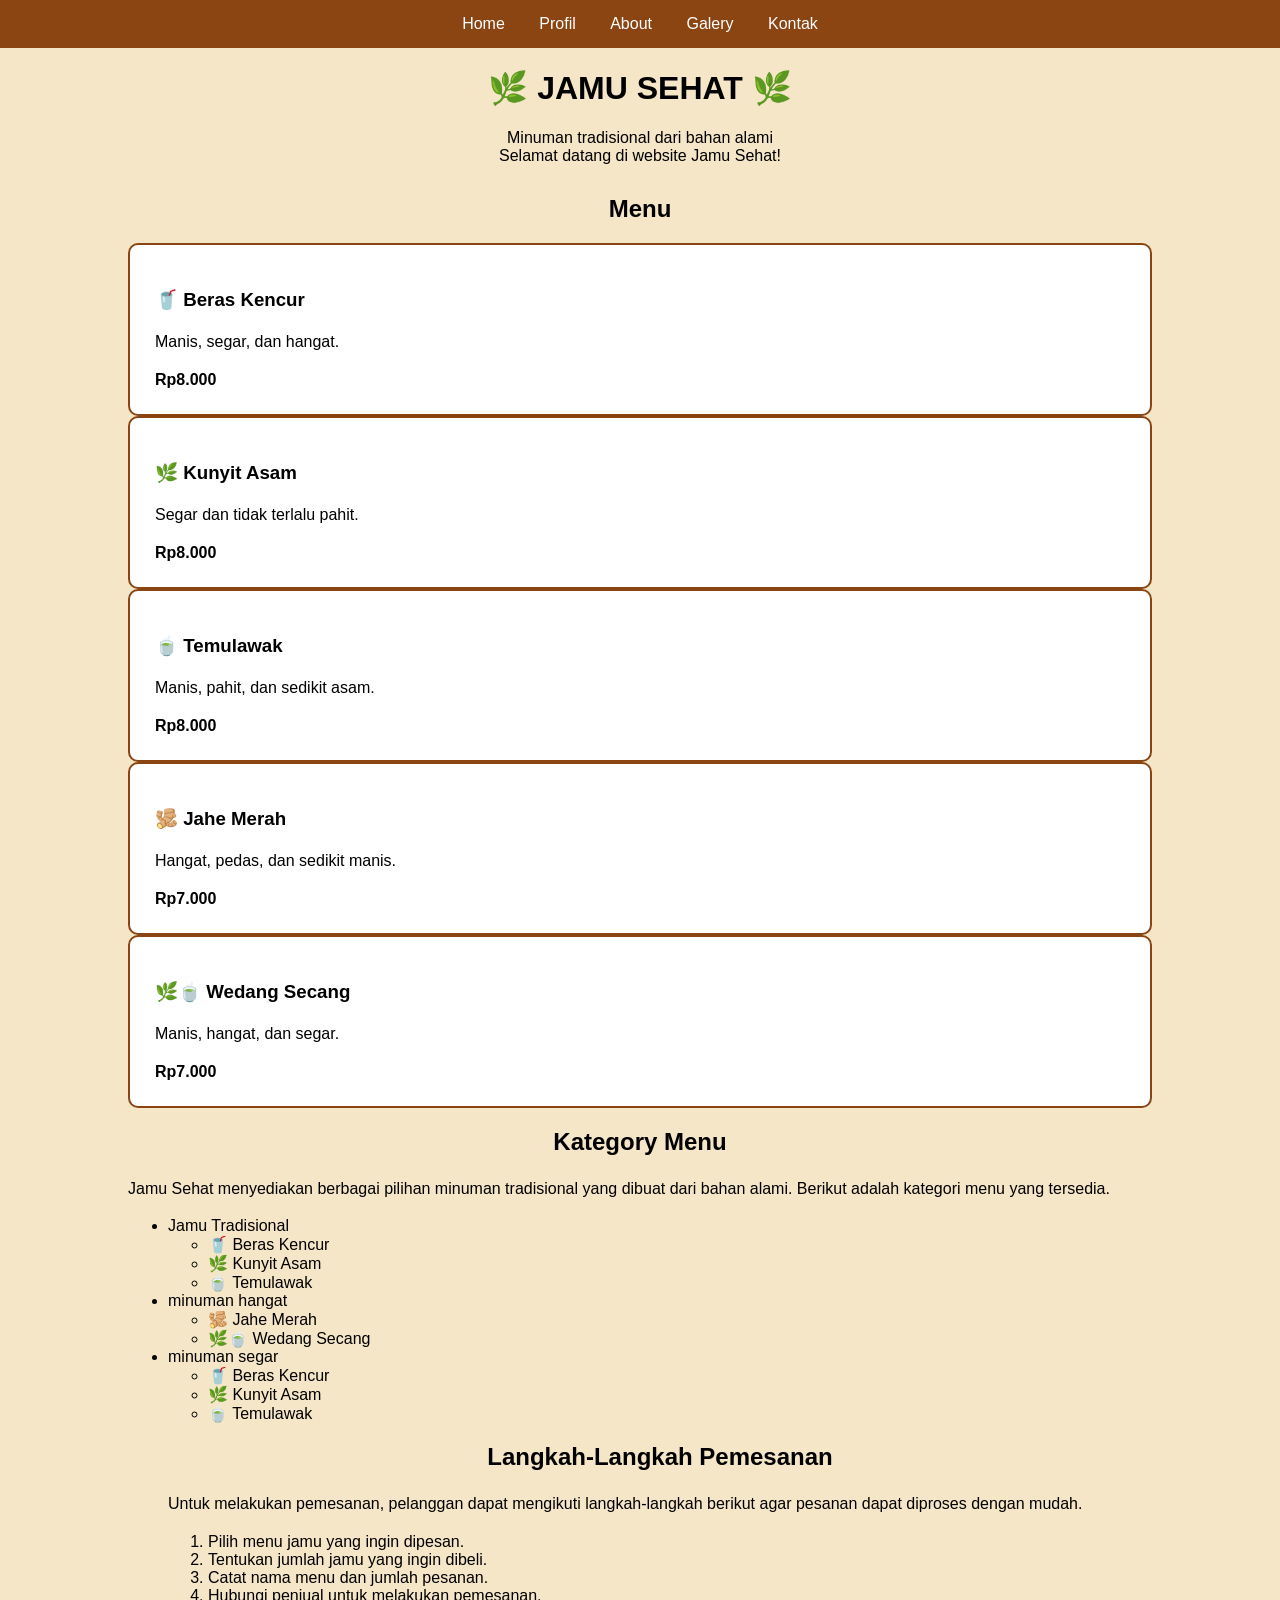
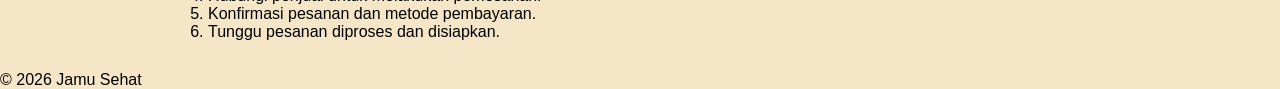
==== index.html @ 49701f0d "Add files via upload" ====
<!DOCTYPE html>
<html lang="id">
<head>
    <meta charset="UTF-8">
    <title>Jamu Sehat - Home</title>
    <link rel="stylesheet" href="style.css">
</head>
<body>

<nav>
    <a href="index.html">Home</a>
    <a href="profil.html">Profil</a>
    <a href="about.html">About</a>
    <a href="galery.html">Galery</a>
    <a href="kontak.html">Kontak</a>
</nav>

<div class="hero">
    <h1>🌿 JAMU SEHAT 🌿</h1>
   <div class="welcome">
    Minuman tradisional dari bahan alami
</div>

<div class="welcome">
    Selamat datang di website Jamu Sehat!
</div>
</div>

<div class="container">
    <h2>Menu</h2>

    <div class="menu">
        <div class="card">
            <h3>🥤 Beras Kencur</h3>
            <p>Manis, segar, dan hangat.</p>
            <b>Rp8.000</b>
        </div>

        <div class="card">
            <h3>🌿 Kunyit Asam</h3>
            <p>Segar dan tidak terlalu pahit.</p>
            <b>Rp8.000</b>
        </div>

        <div class="card">
            <h3>🍵 Temulawak</h3>
            <p>Manis, pahit, dan sedikit asam.</p>
            <b>Rp8.000</b>
        </div>

        <div class="card">
            <h3>🫚 Jahe Merah</h3>
            <p>Hangat, pedas, dan sedikit manis.</p>
            <b>Rp7.000</b>
        </div>

        <div class="card">
            <h3>🌿🍵 Wedang Secang</h3>
            <p>Manis, hangat, dan segar.</p>
            <b>Rp7.000</b>
        </div>
        
        </div>
<h2>Kategory Menu</h2>
<p> Jamu Sehat menyediakan berbagai pilihan minuman tradisional yang dibuat dari bahan alami. 
    Berikut adalah kategori menu yang tersedia.</p>
<ul>
    <li>Jamu Tradisional
        <ul>
    <li>🥤 Beras Kencur</li>
    <li>🌿 Kunyit Asam</li>
    <li>🍵 Temulawak</li>
    </ul>
    </li>
<li>minuman hangat
    <ul>
    <li>🫚 Jahe Merah</li>
    <li>🌿🍵 Wedang Secang</li>
    </ul>
</li>    
<li>minuman segar
    <ul>
    <li>🥤 Beras Kencur</li>
    <li>🌿 Kunyit Asam</li>
    <li>🍵 Temulawak</li>
    </ul>
</li>
<h2>Langkah-Langkah Pemesanan</h2> 
<p> Untuk melakukan pemesanan, pelanggan dapat mengikuti langkah-langkah berikut agar pesanan dapat diproses dengan mudah.    
</p>
<ol> 
    <li>Pilih menu jamu yang ingin dipesan.</li> 
    <li>Tentukan jumlah jamu yang ingin dibeli.</li> 
    <li>Catat nama menu dan jumlah pesanan.</li> 
    <li>Hubungi penjual untuk melakukan pemesanan.</li> 
    <li>Konfirmasi pesanan dan metode pembayaran.</li> 
    <li>Tunggu pesanan diproses dan disiapkan.</li> 
</ol>
</div>
    </div>
</div>
<footer>
    © 2026 Jamu Sehat
</footer>
</body>
</html>
---- style.css ----
body {
    font-family: Arial, sans-serif;
    background-color: #f5e6c8;
    margin: 0;
    padding: 0;
}

nav {
    background-color: #8b4513;
    padding: 15px;
    text-align: center;
}

nav a {
    color: white;
    text-decoration: none;
    margin: 0 15px;
}

.container {
    width: 80%;
    margin: 30px auto;
}

/* Jarak antar card */
.card-container {
    display: flex;
    flex-wrap: wrap;
    justify-content: center;
    gap: 20px;
}

/* Tampilan card */
.card {
    background-color: white;
    padding: 25px;
    border-radius: 10px;
    border: 2px solid #8b4513;
    box-sizing: border-box;
}

/* Judul di tengah */
.hero {
    text-align: center;
}

h2 {
    text-align: center;
}

h1 {
    text-align: center;
}

p {
    text-align: justify;
    line-height: 1.6;
}
.welcome {
    text-align: center;
}
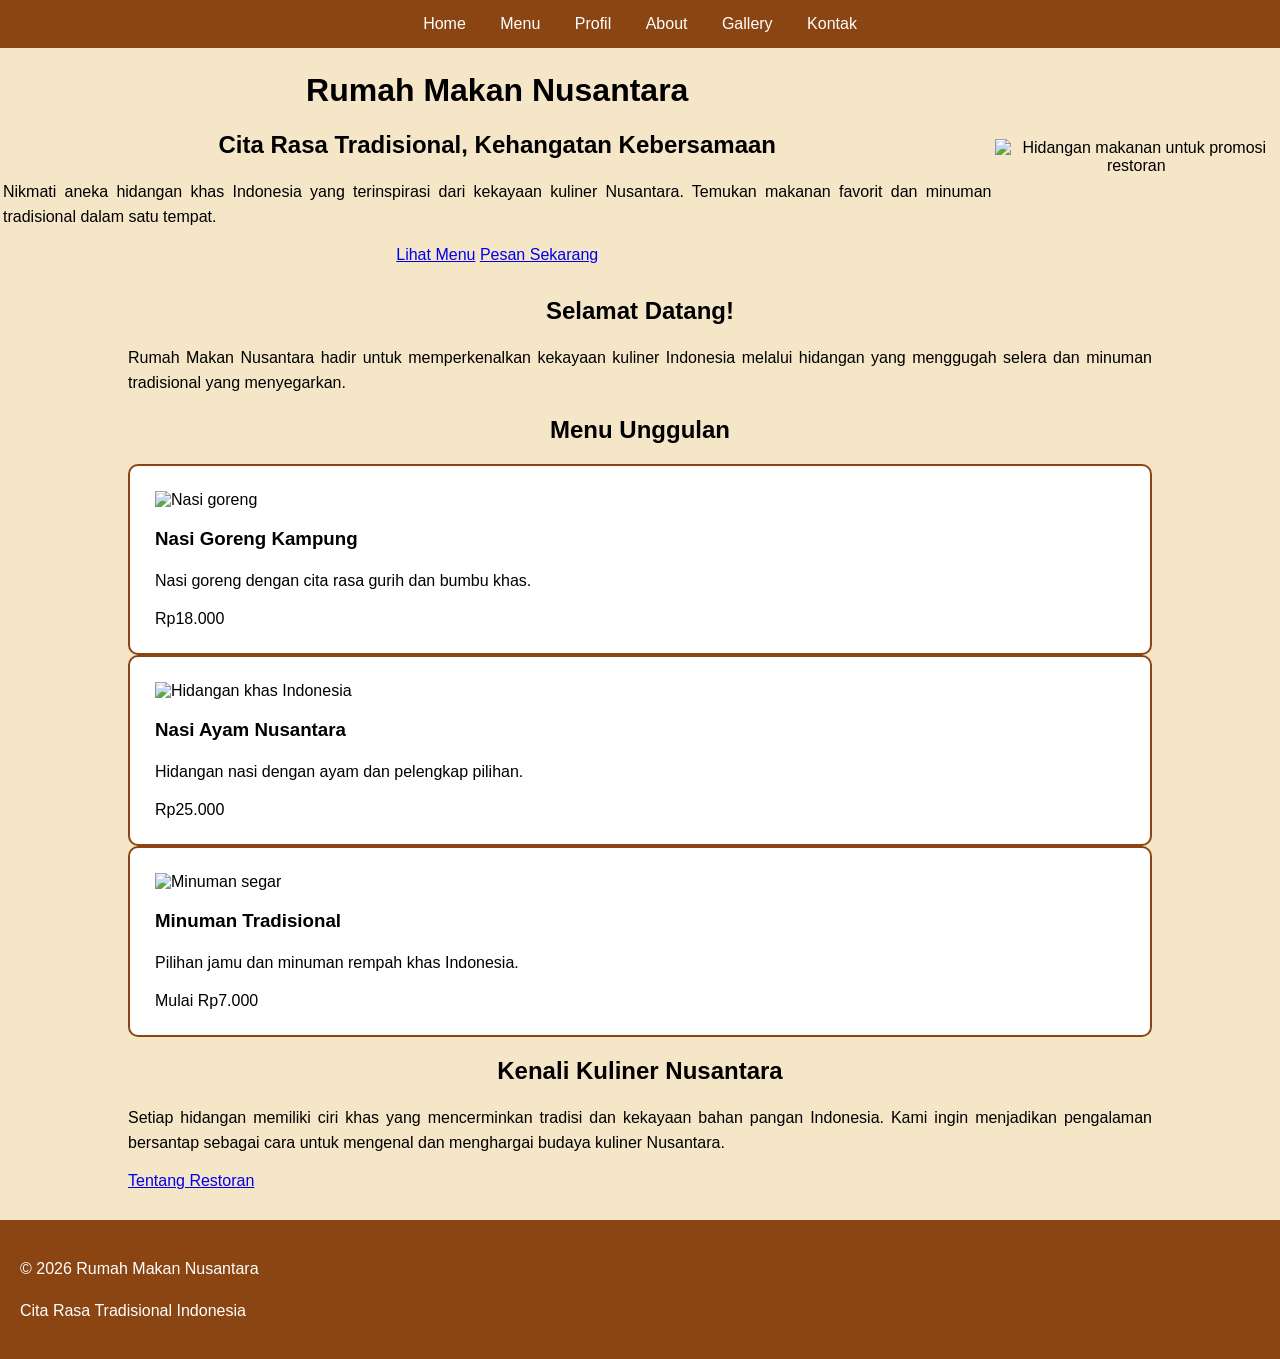
==== commit 32bee61f: "Replace Jamu Sehat with Rumah Makan Nusantara" ====
--- a/index.html
+++ b/index.html
@@ -1,106 +1,105 @@
+
 <!DOCTYPE html>
 <html lang="id">
 <head>
     <meta charset="UTF-8">
-    <title>Jamu Sehat - Home</title>
+    <meta name="viewport" content="width=device-width, initial-scale=1.0">
+    <title>Home - Rumah Makan Nusantara</title>
     <link rel="stylesheet" href="style.css">
 </head>
 <body>
 
 <nav>
     <a href="index.html">Home</a>
+    <a href="menu.html">Menu</a>
     <a href="profil.html">Profil</a>
     <a href="about.html">About</a>
-    <a href="galery.html">Galery</a>
+    <a href="gallery.html">Gallery</a>
     <a href="kontak.html">Kontak</a>
 </nav>
 
-<div class="hero">
-    <h1>🌿 JAMU SEHAT 🌿</h1>
-   <div class="welcome">
-    Minuman tradisional dari bahan alami
-</div>
+<header class="hero">
+    <table class="layout-table">
+        <tr>
+            <td class="hero-text">
+                <h1>Rumah Makan Nusantara</h1>
+                <h2>Cita Rasa Tradisional, Kehangatan Kebersamaan</h2>
+                <p>
+                    Nikmati aneka hidangan khas Indonesia yang terinspirasi
+                    dari kekayaan kuliner Nusantara. Temukan makanan favorit
+                    dan minuman tradisional dalam satu tempat.
+                </p>
+                <a class="btn" href="menu.html">Lihat Menu</a>
+                <a class="btn" href="kontak.html">Pesan Sekarang</a>
+            </td>
 
-<div class="welcome">
-    Selamat datang di website Jamu Sehat!
-</div>
-</div>
+            <td class="hero-image-cell">
+                <img class="hero-photo"
+                     src="https://images.unsplash.com/photo-1547592180-85f173990554?auto=format&fit=crop&w=900&q=85"
+                     alt="Hidangan makanan untuk promosi restoran">
+            </td>
+        </tr>
+    </table>
+</header>
 
-<div class="container">
-    <h2>Menu</h2>
+<main class="container">
+    <h2 class="section-title">Selamat Datang!</h2>
+    <p class="section-intro">
+        Rumah Makan Nusantara hadir untuk memperkenalkan kekayaan
+        kuliner Indonesia melalui hidangan yang menggugah selera
+        dan minuman tradisional yang menyegarkan.
+    </p>
 
-    <div class="menu">
-        <div class="card">
-            <h3>🥤 Beras Kencur</h3>
-            <p>Manis, segar, dan hangat.</p>
-            <b>Rp8.000</b>
-        </div>
+    <h2 class="section-title">Menu Unggulan</h2>
 
-        <div class="card">
-            <h3>🌿 Kunyit Asam</h3>
-            <p>Segar dan tidak terlalu pahit.</p>
-            <b>Rp8.000</b>
-        </div>
+    <div class="card-grid">
+        <article class="card">
+            <img src="https://images.unsplash.com/photo-1512058564366-18510be2db19?auto=format&fit=crop&w=700&q=80"
+                 alt="Nasi goreng">
+            <div class="card-content">
+                <h3>Nasi Goreng Kampung</h3>
+                <p>Nasi goreng dengan cita rasa gurih dan bumbu khas.</p>
+                <span class="price">Rp18.000</span>
+            </div>
+        </article>
 
-        <div class="card">
-            <h3>🍵 Temulawak</h3>
-            <p>Manis, pahit, dan sedikit asam.</p>
-            <b>Rp8.000</b>
-        </div>
+        <article class="card">
+            <img src="https://images.unsplash.com/photo-1547592180-85f173990554?auto=format&fit=crop&w=700&q=80"
+                 alt="Hidangan khas Indonesia">
+            <div class="card-content">
+                <h3>Nasi Ayam Nusantara</h3>
+                <p>Hidangan nasi dengan ayam dan pelengkap pilihan.</p>
+                <span class="price">Rp25.000</span>
+            </div>
+        </article>
 
-        <div class="card">
-            <h3>🫚 Jahe Merah</h3>
-            <p>Hangat, pedas, dan sedikit manis.</p>
-            <b>Rp7.000</b>
-        </div>
+        <article class="card">
+            <img src="https://images.unsplash.com/photo-1544145945-f90425340c7e?auto=format&fit=crop&w=700&q=80"
+                 alt="Minuman segar">
+            <div class="card-content">
+                <h3>Minuman Tradisional</h3>
+                <p>Pilihan jamu dan minuman rempah khas Indonesia.</p>
+                <span class="price">Mulai Rp7.000</span>
+            </div>
+        </article>
+    </div>
 
-        <div class="card">
-            <h3>🌿🍵 Wedang Secang</h3>
-            <p>Manis, hangat, dan segar.</p>
-            <b>Rp7.000</b>
-        </div>
-        
-        </div>
-<h2>Kategory Menu</h2>
-<p> Jamu Sehat menyediakan berbagai pilihan minuman tradisional yang dibuat dari bahan alami. 
-    Berikut adalah kategori menu yang tersedia.</p>
-<ul>
-    <li>Jamu Tradisional
-        <ul>
-    <li>🥤 Beras Kencur</li>
-    <li>🌿 Kunyit Asam</li>
-    <li>🍵 Temulawak</li>
-    </ul>
-    </li>
-<li>minuman hangat
-    <ul>
-    <li>🫚 Jahe Merah</li>
-    <li>🌿🍵 Wedang Secang</li>
-    </ul>
-</li>    
-<li>minuman segar
-    <ul>
-    <li>🥤 Beras Kencur</li>
-    <li>🌿 Kunyit Asam</li>
-    <li>🍵 Temulawak</li>
-    </ul>
-</li>
-<h2>Langkah-Langkah Pemesanan</h2> 
-<p> Untuk melakukan pemesanan, pelanggan dapat mengikuti langkah-langkah berikut agar pesanan dapat diproses dengan mudah.    
-</p>
-<ol> 
-    <li>Pilih menu jamu yang ingin dipesan.</li> 
-    <li>Tentukan jumlah jamu yang ingin dibeli.</li> 
-    <li>Catat nama menu dan jumlah pesanan.</li> 
-    <li>Hubungi penjual untuk melakukan pemesanan.</li> 
-    <li>Konfirmasi pesanan dan metode pembayaran.</li> 
-    <li>Tunggu pesanan diproses dan disiapkan.</li> 
-</ol>
-</div>
+    <div class="info-panel">
+        <h2>Kenali Kuliner Nusantara</h2>
+        <p>
+            Setiap hidangan memiliki ciri khas yang mencerminkan
+            tradisi dan kekayaan bahan pangan Indonesia. Kami ingin
+            menjadikan pengalaman bersantap sebagai cara untuk
+            mengenal dan menghargai budaya kuliner Nusantara.
+        </p>
+        <a class="btn" href="about.html">Tentang Restoran</a>
     </div>
-</div>
+</main>
+
 <footer>
-    © 2026 Jamu Sehat
+    <p>&copy; 2026 Rumah Makan Nusantara</p>
+    <p>Cita Rasa Tradisional Indonesia</p>
 </footer>
+
 </body>
-</html>+</html>
--- a/style.css
+++ b/style.css
@@ -58,4 +58,157 @@
 }
 .welcome {
     text-align: center;
+}
+
+.menu-jamu {
+    width: 100%;
+    border-collapse: collapse;
+    margin: 25px 0;
+}
+
+.menu-jamu th,
+.menu-jamu td {
+    border: 1px solid #8b4513;
+    padding: 12px;
+}
+
+.menu-jamu th {
+    background-color: #8b4513;
+    color: white;
+    text-align: center;
+}
+
+.menu-jamu td {
+    text-align: left;
+}
+
+.menu-jamu tr:nth-child(even) {
+    background-color: #f8f1e4;
+}
+.galery {
+    display: grid;
+    grid-template-columns: repeat(3, 1fr);
+    gap: 20px;
+    margin-top: 25px;
+}
+
+.galery-card {
+    background-color: white;
+    padding: 15px;
+    border-radius: 10px;
+    text-align: center;
+    box-shadow: 0 2px 6px rgba(0, 0, 0, 0.15);
+}
+
+.galery-card img {
+    width: 100%;
+    height: 220px;
+    object-fit: cover;
+    border-radius: 8px;
+}
+
+.galery-card h3 {
+    margin-top: 12px;
+}
+/* ============================= */
+/* GALERY JAMU SEHAT */
+/* ============================= */
+
+.gallery-container {
+    width: 80%;
+    margin: 40px auto;
+    padding: 30px;
+    background-color: #fffaf0;
+    border-radius: 15px;
+    box-shadow: 0 3px 10px rgba(0, 0, 0, 0.15);
+}
+
+.gallery-container h1 {
+    text-align: center;
+    color: #5c2f0d;
+    margin-bottom: 10px;
+}
+
+.gallery-intro {
+    text-align: center;
+    margin-bottom: 30px;
+    color: #555;
+}
+
+/* Tata letak foto */
+.gallery-grid {
+    display: grid;
+    grid-template-columns: repeat(3, 1fr);
+    gap: 25px;
+}
+
+/* Kartu setiap foto */
+.gallery-card {
+    background-color: white;
+    border-radius: 12px;
+    overflow: hidden;
+    box-shadow: 0 3px 8px rgba(0, 0, 0, 0.15);
+    transition: transform 0.3s;
+}
+
+/* Efek ketika mouse diarahkan ke foto */
+.gallery-card:hover {
+    transform: translateY(-5px);
+}
+
+/* Foto */
+.gallery-card img {
+    width: 100%;
+    height: 220px;
+    object-fit: cover;
+    display: block;
+}
+
+/* Bagian teks di bawah foto */
+.gallery-info {
+    padding: 15px;
+    text-align: center;
+}
+
+.gallery-info h2 {
+    margin: 5px 0 10px;
+    color: #8b4513;
+    font-size: 21px;
+}
+
+.gallery-info p {
+    margin: 0;
+    color: #555;
+    line-height: 1.5;
+}
+
+
+/* ============================= */
+/* FOOTER */
+/* ============================= */
+
+footer {
+    text-align: center;
+    padding: 20px;
+    margin-top: 30px;
+    background-color: #8b4513;
+    color: white;
+}
+
+
+/* ============================= */
+/* TAMPILAN HP */
+/* ============================= */
+
+@media (max-width: 768px) {
+
+    .gallery-container {
+        width: 90%;
+        padding: 20px;
+    }
+
+    .gallery-grid {
+        grid-template-columns: 1fr;
+    }
+
 }
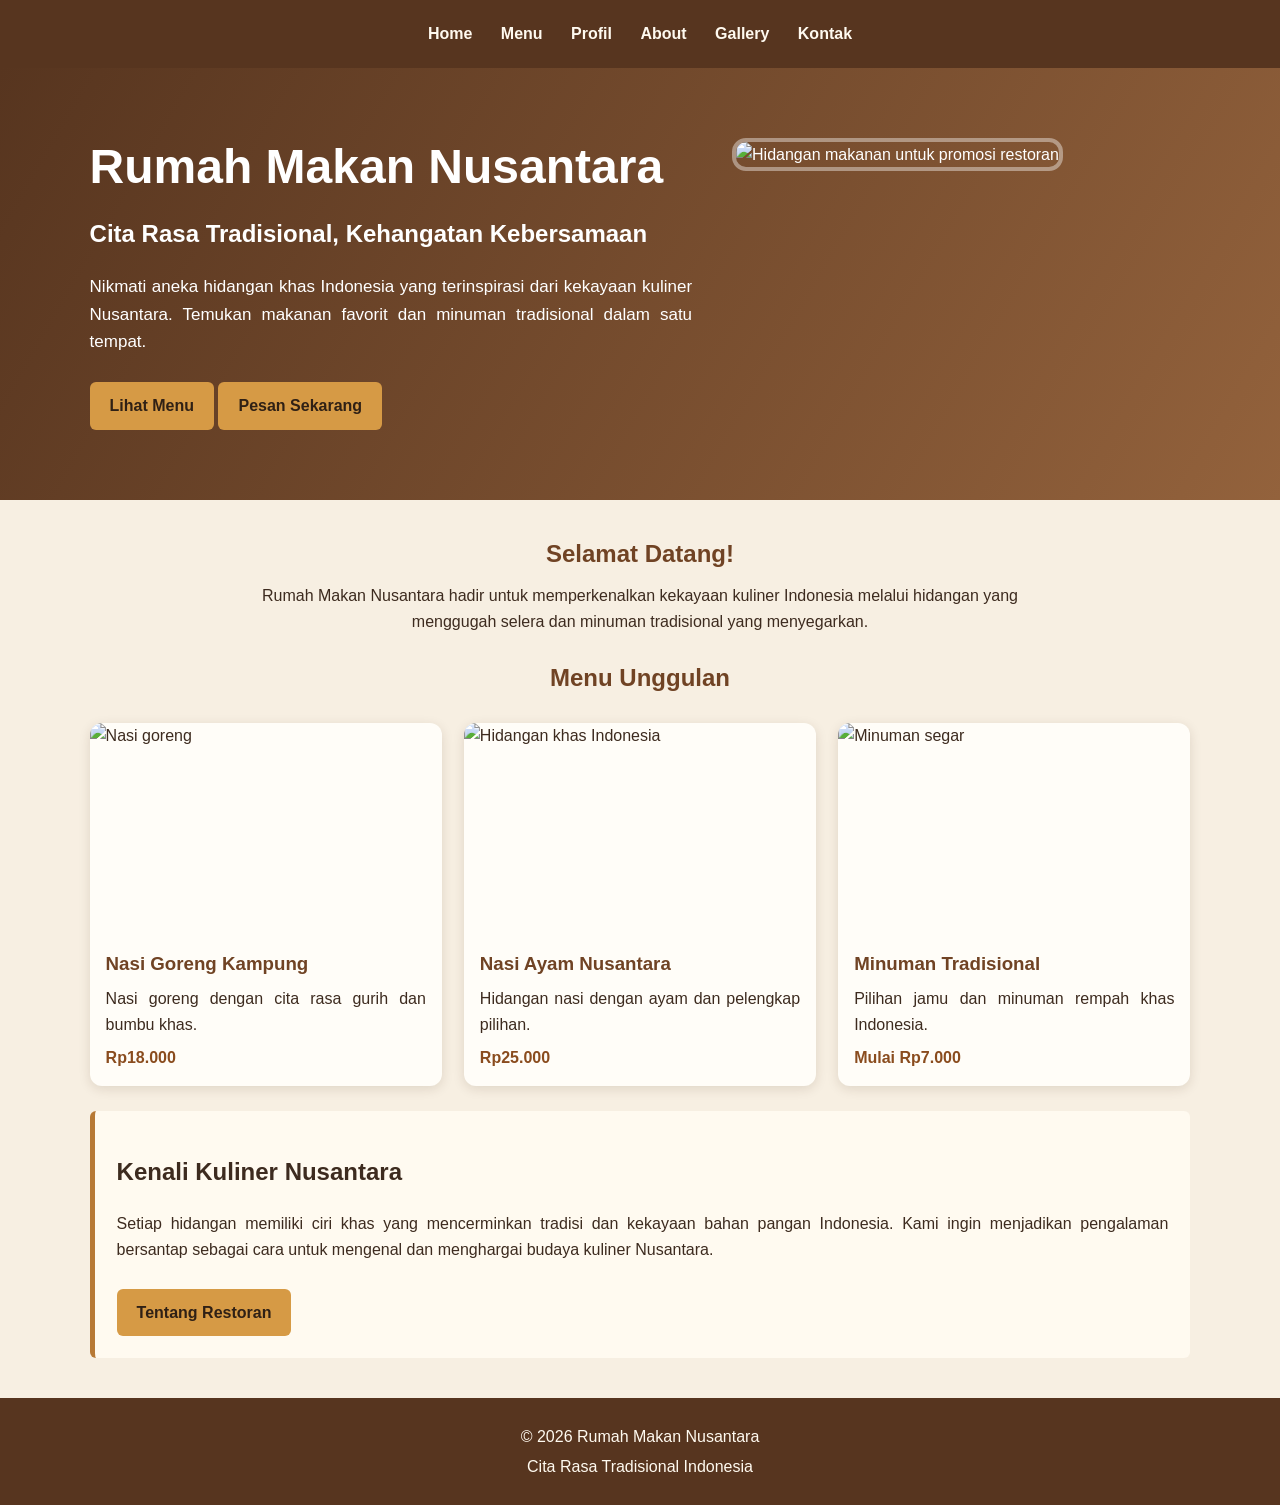
==== commit cc1bc278: "Add files via upload" ====
--- a/index.html
+++ b/index.html
@@ -102,4 +102,4 @@
 </footer>
 
 </body>
-</html>
+</html>
--- a/style.css
+++ b/style.css
@@ -1,214 +1,366 @@
+
+/* ==================================
+   RUMAH MAKAN NUSANTARA
+   ================================== */
+
+* {
+    box-sizing: border-box;
+}
+
+html {
+    scroll-behavior: smooth;
+}
+
 body {
-    font-family: Arial, sans-serif;
-    background-color: #f5e6c8;
     margin: 0;
-    padding: 0;
-}
+    font-family: Arial, Helvetica, sans-serif;
+    color: #3d2b1f;
+    background: #f7efe2;
+    line-height: 1.6;
+}
+
+/* NAVIGASI */
 
 nav {
-    background-color: #8b4513;
+    background: #57351f;
+    padding: 16px 10px;
+    text-align: center;
+}
+
+nav a {
+    display: inline-block;
+    color: #fffaf0;
+    text-decoration: none;
+    margin: 5px 12px;
+    font-weight: bold;
+}
+
+nav a:hover,
+nav a:focus {
+    color: #f2c879;
+    text-decoration: underline;
+}
+
+/* TATA LETAK UTAMA MENGGUNAKAN TABEL */
+
+.layout-table {
+    width: 100%;
+    border-collapse: collapse;
+    table-layout: fixed;
+}
+
+.layout-table td {
+    vertical-align: top;
+}
+
+/* HERO / BERANDA */
+
+.hero {
+    padding: 55px 7%;
+    background:
+        linear-gradient(120deg, #57351f, #93623c);
+    color: white;
+}
+
+.hero h1 {
+    font-size: clamp(30px, 5vw, 48px);
+    line-height: 1.2;
+    margin: 0 0 15px;
+}
+
+.hero p {
+    font-size: 17px;
+}
+
+.hero-photo {
+    width: 100%;
+    height: 300px;
+    object-fit: cover;
+    border-radius: 14px;
+    border: 4px solid rgba(255,255,255,0.4);
+}
+
+.hero-text {
+    padding: 15px 25px 15px 0;
+}
+
+.hero-image-cell {
+    width: 43%;
     padding: 15px;
-    text-align: center;
-}
-
-nav a {
-    color: white;
+}
+
+/* TOMBOL */
+
+.btn {
+    display: inline-block;
+    background: #d69a45;
+    color: #2f2015;
     text-decoration: none;
-    margin: 0 15px;
-}
+    border: none;
+    padding: 11px 20px;
+    margin-top: 10px;
+    border-radius: 6px;
+    font-weight: bold;
+    cursor: pointer;
+}
+
+.btn:hover {
+    background: #efbd6d;
+}
+
+.btn:focus,
+input:focus,
+select:focus,
+textarea:focus {
+    outline: 2px solid #9a5b25;
+    outline-offset: 2px;
+}
+
+/* CONTAINER DAN JUDUL */
 
 .container {
-    width: 80%;
-    margin: 30px auto;
-}
-
-/* Jarak antar card */
-.card-container {
-    display: flex;
-    flex-wrap: wrap;
-    justify-content: center;
-    gap: 20px;
-}
-
-/* Tampilan card */
-.card {
-    background-color: white;
-    padding: 25px;
-    border-radius: 10px;
-    border: 2px solid #8b4513;
-    box-sizing: border-box;
-}
-
-/* Judul di tengah */
-.hero {
-    text-align: center;
-}
-
-h2 {
-    text-align: center;
-}
-
-h1 {
-    text-align: center;
+    width: 86%;
+    max-width: 1150px;
+    margin: 35px auto;
+}
+
+.section-title {
+    color: #704324;
+    text-align: center;
+    margin: 0 0 10px;
+}
+
+.section-intro {
+    text-align: center;
+    max-width: 760px;
+    margin: 0 auto 25px;
 }
 
 p {
     text-align: justify;
-    line-height: 1.6;
-}
-.welcome {
-    text-align: center;
-}
-
-.menu-jamu {
+}
+
+.center {
+    text-align: center;
+}
+
+/* KARTU MENU DAN GALERI */
+
+.card-grid {
+    display: grid;
+    grid-template-columns: repeat(3, minmax(0, 1fr));
+    gap: 22px;
+    margin: 25px 0;
+}
+
+.card {
+    background: #fffdf8;
+    border-radius: 12px;
+    overflow: hidden;
+    box-shadow: 0 3px 12px rgba(60, 36, 19, 0.13);
+}
+
+.card img {
+    width: 100%;
+    height: 210px;
+    object-fit: cover;
+    display: block;
+}
+
+.card-content {
+    padding: 16px;
+}
+
+.card h3 {
+    color: #704324;
+    margin: 0 0 8px;
+}
+
+.card p {
+    margin: 7px 0;
+}
+
+.price {
+    color: #8a4c1e;
+    font-weight: bold;
+}
+
+/* TABEL MENU */
+
+.menu-table {
     width: 100%;
     border-collapse: collapse;
     margin: 25px 0;
-}
-
-.menu-jamu th,
-.menu-jamu td {
-    border: 1px solid #8b4513;
-    padding: 12px;
-}
-
-.menu-jamu th {
-    background-color: #8b4513;
+    background: #fffdf8;
+}
+
+.menu-table th,
+.menu-table td {
+    border: 1px solid #c8ad91;
+    padding: 13px;
+    text-align: left;
+}
+
+.menu-table th {
+    background: #704324;
     color: white;
-    text-align: center;
-}
-
-.menu-jamu td {
-    text-align: left;
-}
-
-.menu-jamu tr:nth-child(even) {
-    background-color: #f8f1e4;
-}
-.galery {
-    display: grid;
-    grid-template-columns: repeat(3, 1fr);
-    gap: 20px;
-    margin-top: 25px;
-}
-
-.galery-card {
-    background-color: white;
-    padding: 15px;
-    border-radius: 10px;
-    text-align: center;
-    box-shadow: 0 2px 6px rgba(0, 0, 0, 0.15);
-}
-
-.galery-card img {
-    width: 100%;
-    height: 220px;
-    object-fit: cover;
+}
+
+.menu-table tr:nth-child(even) {
+    background: #f3e5d2;
+}
+
+.menu-table tr:hover {
+    background: #f8dfb8;
+}
+
+/* PANEL INFORMASI */
+
+.info-panel {
+    background: #fffaf0;
+    padding: 22px;
+    border-left: 5px solid #b77935;
+    border-radius: 6px;
+    margin: 25px 0;
+}
+
+/* FORMULIR */
+
+.order-form {
+    background: #fffdf8;
+    padding: 25px;
+    border-radius: 12px;
+    box-shadow: 0 3px 12px rgba(60, 36, 19, 0.12);
+    max-width: 750px;
+    margin: 25px auto;
+}
+
+.form-group {
+    margin-bottom: 17px;
+}
+
+.form-group label {
+    display: block;
+    margin-bottom: 6px;
+    font-weight: bold;
+}
+
+.form-group input,
+.form-group select,
+.form-group textarea {
+    display: block;
+    width: 100%;
+    padding: 11px;
+    border: 1px solid #bda58d;
+    border-radius: 6px;
+    background: white;
+    color: #3d2b1f;
+    font: inherit;
+}
+
+.form-group textarea {
+    min-height: 100px;
+    resize: vertical;
+}
+
+.form-note {
+    font-size: 14px;
+    color: #65564a;
+}
+
+/* HASIL SIMULASI PESANAN */
+
+.order-result {
+    background: #edf5e9;
+    border: 1px solid #a6c59a;
     border-radius: 8px;
-}
-
-.galery-card h3 {
-    margin-top: 12px;
-}
-/* ============================= */
-/* GALERY JAMU SEHAT */
-/* ============================= */
-
-.gallery-container {
-    width: 80%;
-    margin: 40px auto;
-    padding: 30px;
-    background-color: #fffaf0;
-    border-radius: 15px;
-    box-shadow: 0 3px 10px rgba(0, 0, 0, 0.15);
-}
-
-.gallery-container h1 {
-    text-align: center;
-    color: #5c2f0d;
-    margin-bottom: 10px;
-}
-
-.gallery-intro {
-    text-align: center;
-    margin-bottom: 30px;
-    color: #555;
-}
-
-/* Tata letak foto */
-.gallery-grid {
-    display: grid;
-    grid-template-columns: repeat(3, 1fr);
-    gap: 25px;
-}
-
-/* Kartu setiap foto */
-.gallery-card {
-    background-color: white;
-    border-radius: 12px;
-    overflow: hidden;
-    box-shadow: 0 3px 8px rgba(0, 0, 0, 0.15);
-    transition: transform 0.3s;
-}
-
-/* Efek ketika mouse diarahkan ke foto */
-.gallery-card:hover {
-    transform: translateY(-5px);
-}
-
-/* Foto */
-.gallery-card img {
-    width: 100%;
-    height: 220px;
-    object-fit: cover;
-    display: block;
-}
-
-/* Bagian teks di bawah foto */
-.gallery-info {
-    padding: 15px;
-    text-align: center;
-}
-
-.gallery-info h2 {
-    margin: 5px 0 10px;
-    color: #8b4513;
-    font-size: 21px;
-}
-
-.gallery-info p {
-    margin: 0;
-    color: #555;
-    line-height: 1.5;
-}
-
-
-/* ============================= */
+    padding: 20px;
+    margin-top: 22px;
+    overflow-wrap: anywhere;
+}
+
+.order-result h3 {
+    margin-top: 0;
+    color: #315c2b;
+}
+
 /* FOOTER */
-/* ============================= */
 
 footer {
-    text-align: center;
-    padding: 20px;
-    margin-top: 30px;
-    background-color: #8b4513;
-    color: white;
-}
-
-
-/* ============================= */
-/* TAMPILAN HP */
-/* ============================= */
-
-@media (max-width: 768px) {
-
-    .gallery-container {
-        width: 90%;
-        padding: 20px;
-    }
-
-    .gallery-grid {
+    margin-top: 40px;
+    padding: 22px 12px;
+    text-align: center;
+    background: #57351f;
+    color: #fffaf0;
+}
+
+footer p {
+    text-align: center;
+    margin: 4px 0;
+}
+
+/* RESPONSIF UNTUK TABLET DAN HP */
+
+@media (max-width: 800px) {
+    .container {
+        width: 92%;
+    }
+
+    .card-grid {
+        grid-template-columns: repeat(2, minmax(0, 1fr));
+    }
+
+    .hero {
+        padding: 35px 5%;
+    }
+
+    .hero-image-cell {
+        width: 40%;
+    }
+
+    .hero-photo {
+        height: 240px;
+    }
+}
+
+@media (max-width: 600px) {
+    nav a {
+        margin: 5px 7px;
+        font-size: 14px;
+    }
+
+    .layout-table,
+    .layout-table tbody,
+    .layout-table tr,
+    .layout-table td {
+        display: block;
+        width: 100%;
+    }
+
+    .hero-text {
+        padding: 0;
+    }
+
+    .hero-image-cell {
+        padding: 15px 0 0;
+    }
+
+    .hero-photo {
+        height: 220px;
+    }
+
+    .card-grid {
         grid-template-columns: 1fr;
     }
 
+    .menu-table th,
+    .menu-table td {
+        padding: 8px;
+        font-size: 13px;
+        overflow-wrap: anywhere;
+    }
+
+    .order-form {
+        padding: 17px;
+    }
 }
